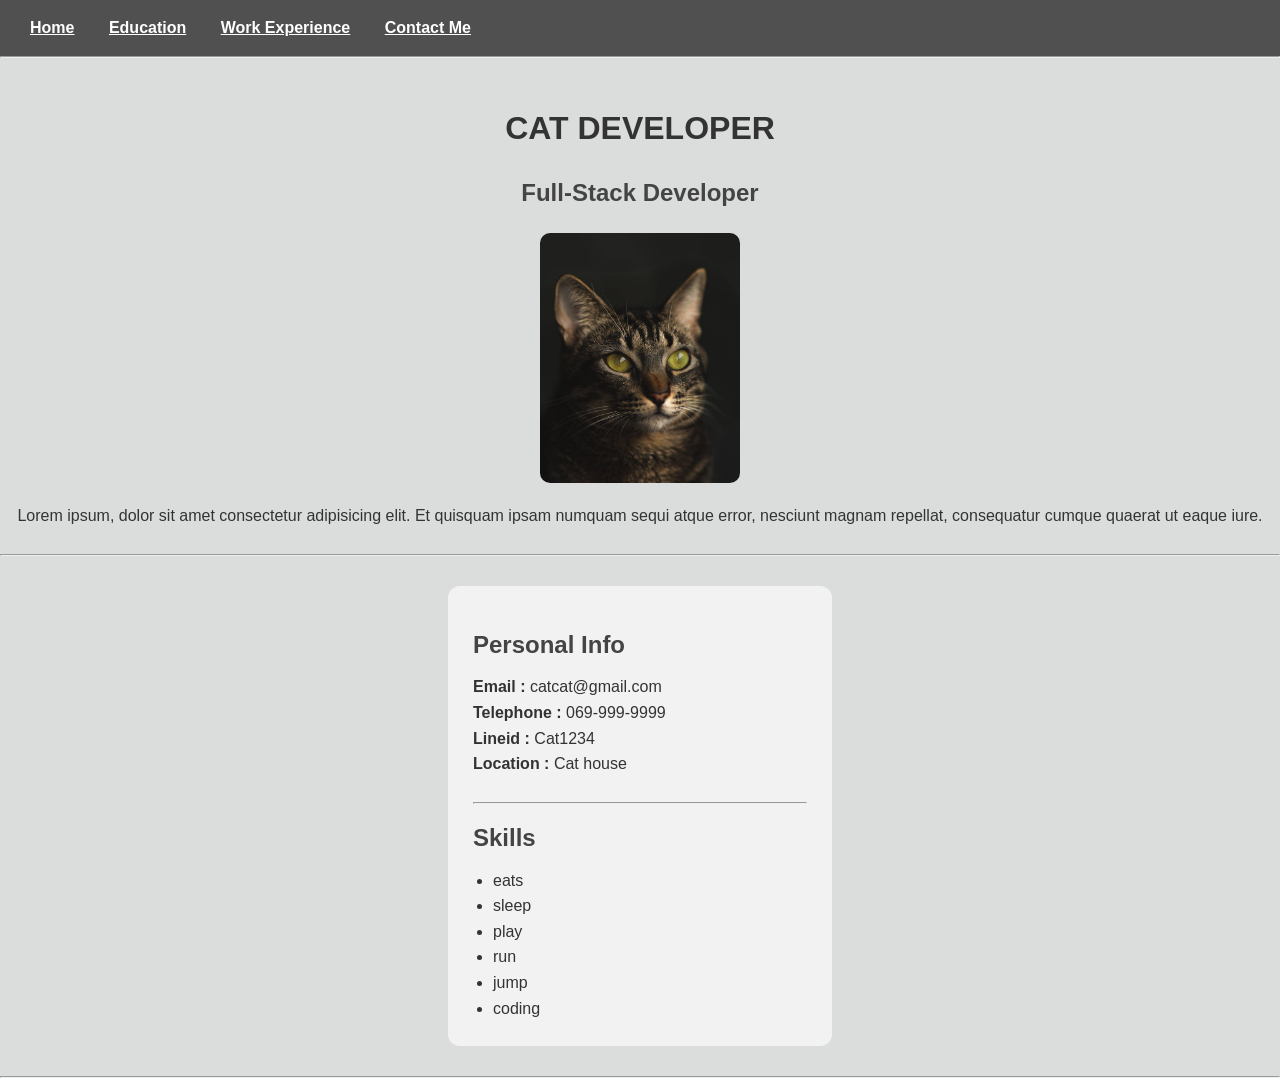
==== index.html @ b261fb5f "first version" ====
<!DOCTYPE html>
<html lang="en">
<head>
    <meta charset="UTF-8">
    <meta name="viewport" content="width=device-width, initial-scale=1.0">
    <link rel="stylesheet" href="./styles.css">
    <title>My Resume</title>
</head>
<body>
    <nav>
        <a href="index.html">Home</a>
        <a href="Education.html">Education</a>
        <a href="Work.html">Work Experience</a>
        <a href="contact.html">Contact Me</a>
    </nav> <hr><br>


    <h1>CAT DEVELOPER</h1>

    <h2>Full-Stack Developer</h2>

    <img src="./pics/pexels-lucaspezeta-1909008.jpg" alt="picture" width="200px">

    <p>Lorem ipsum, dolor sit amet consectetur adipisicing elit. Et quisquam ipsam numquam sequi atque error, nesciunt magnam repellat, consequatur cumque quaerat ut eaque iure.</p> <br><hr>


    <section>
        <h2 class="heading">Personal Info</h2>
            <p><strong>Email : </strong>catcat@gmail.com</p>
            <p><strong>Telephone : </strong>069-999-9999</p>
            <p><strong>Lineid : </strong>Cat1234</p>
            <p><strong>Location : </strong>Cat house</p>
        <br><hr>
    
        <h2 class="heading">Skills</h2>
        <ul>
            <li>eats</li>
            <li>sleep</li>
            <li>play</li>
            <li>run</li>
            <li>jump</li>
            <li>coding</li>
        </ul> 
    </section> <hr>


    

</body>
</html>
---- styles.css ----
* {
    margin: 0;
    padding: 0;
    box-sizing: border-box;
}

body {
    font-family: Arial, Helvetica, sans-serif;
    background-color: #dbdddd;
    color: #333;
    line-height: 1.6;
}

nav {
    padding: 15px;
    background-color: #515050;
}

nav a {
    color: white;
    margin: 0 15px;
    font-weight: bold;
}

nav a:hover {
    color: #00bcd4;
}

h1 {
    text-align: center;
    margin: 20px 0;
}

h2 {
    text-align: center;
    margin: 15px 0;
    color: #444;
}

.heading {
    margin-bottom: 10px;
    color: #444;
    text-align: left;
}

ul {
    margin-left: 20px;
    margin-top: 10px;    
}

img {
    display: block;
    margin: 20px auto;
    border-radius: 10px;
}

p {
    text-align: center;

}

section {
    width: 30%;
    margin: 30px auto;
    padding: 25px;
    background: #f2f2f2;
    border-radius: 12px;
}

section p {
    text-align: left;
}

table {
    width: 80%;
    margin: 20px auto;
    border-collapse: collapse;
    background: white;
}

th, td {
    padding: 10px;
    border: 1px solid #ddd;
    text-align: center;
}

th {
    background-color: #00bcd4;
    color: white;
}

form {
    background: white;
    width: 400px;
    margin: 30px auto;
    padding: 20px;
    border-radius: 8px;
}

button {
    padding: 8px 12px;
    border: none;
    background-color: #00bcd4;
    color: white;
    border-radius: 5px;
    cursor: pointer;
}
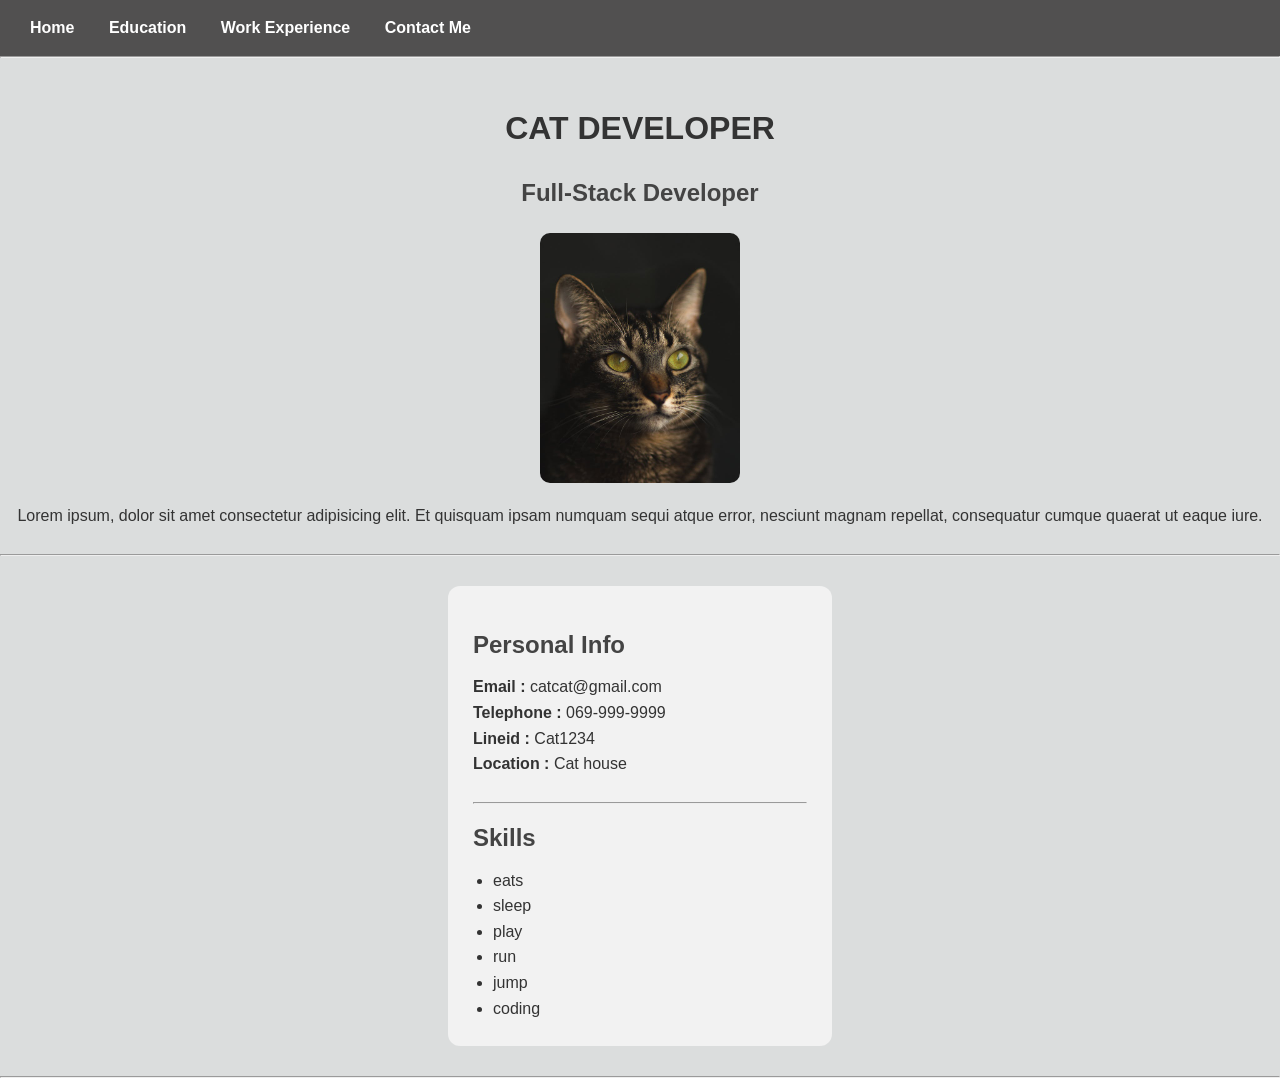
==== commit 9ee9ae89: "update" ====
--- a/index.html
+++ b/index.html
@@ -4,13 +4,13 @@
     <meta charset="UTF-8">
     <meta name="viewport" content="width=device-width, initial-scale=1.0">
     <link rel="stylesheet" href="./styles.css">
-    <title>My Resume</title>
+    <title>Cat Resume</title>
 </head>
 <body>
     <nav>
         <a href="index.html">Home</a>
-        <a href="Education.html">Education</a>
-        <a href="Work.html">Work Experience</a>
+        <a href="education.html">Education</a>
+        <a href="work.html">Work Experience</a>
         <a href="contact.html">Contact Me</a>
     </nav> <hr><br>
 
@@ -42,9 +42,9 @@
             <li>coding</li>
         </ul> 
     </section> <hr>
-
+<!-- rebuild -->
 
     
 
 </body>
-</html>+</html>
--- a/styles.css
+++ b/styles.css
@@ -20,6 +20,7 @@
     color: white;
     margin: 0 15px;
     font-weight: bold;
+    text-decoration: none;
 }
 
 nav a:hover {
